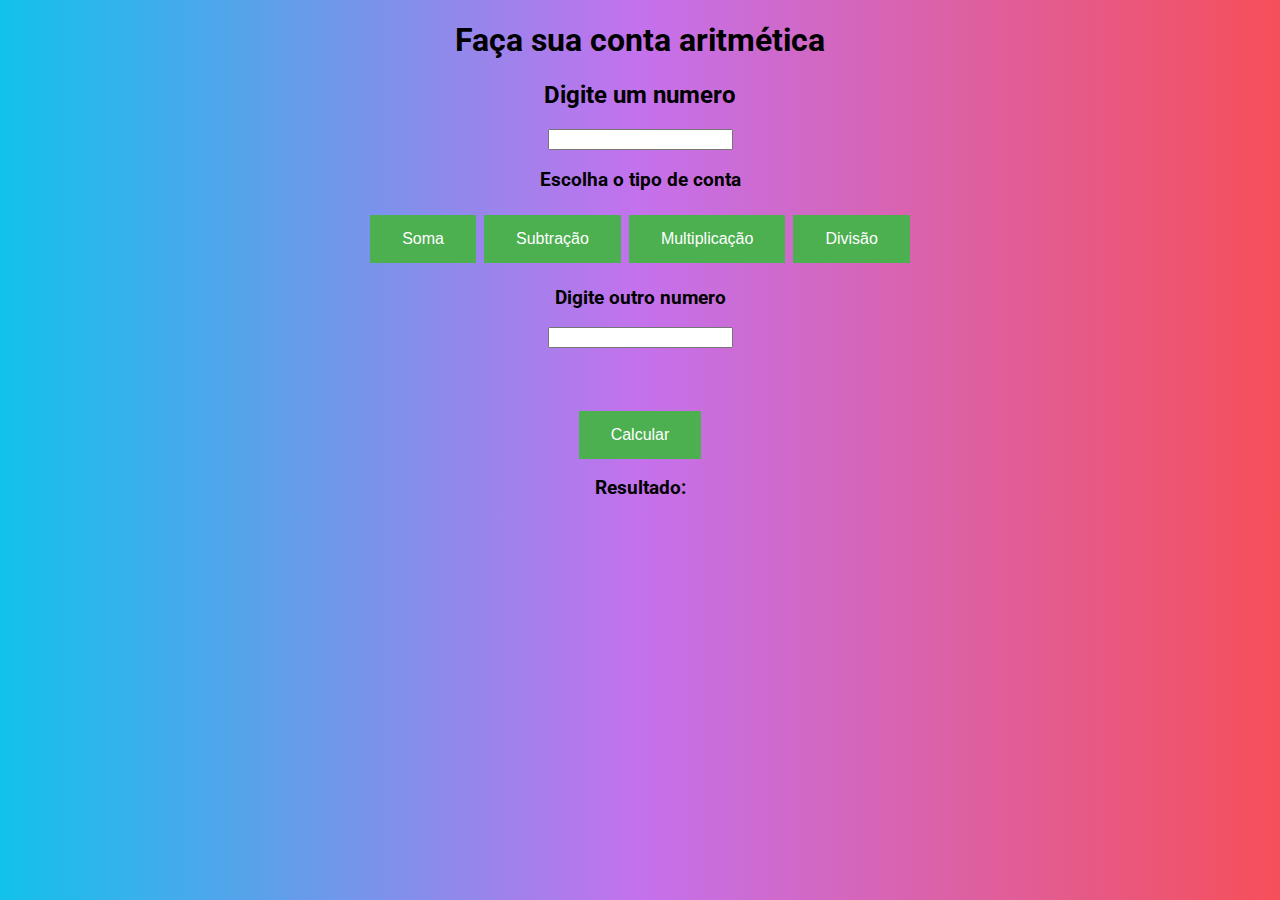
==== index.html @ d208d24f "Add files via upload" ====
<!DOCTYPE html>
<html lang="en">

<head>
    <meta charset="UTF-8">
    <meta name="viewport" content="width=device-width, initial-scale=1.0">
    <title>Calcule</title>
    <link rel="stylesheet" href="./src1/css1/index.css">
</head>


<body>
    <div class="tit">
        <h1>Faça sua conta aritmética</h1>
        <h2>Digite um numero</h2>
    </div>

    <div class="tit1"><input type="number" id="n1">
        <h3>Escolha o tipo de conta</h3>
    </div>

    <div class="button1"><button type="button" onclick="sinal()">Soma</button>

        <button type="button" onclick="sinal1()">Subtração</button>

        <button type="button" onclick="sinal2()">Multiplicação</button>

        <button type="button" onclick="sinal3()">Divisão</button>
    </div>

    <div class="tit2">
        <h3>Digite outro numero</h3>

        <input type="number" id="n2">
    </div>

    <div class="button2"> <button type="button" onclick="calcular()">Calcular</button></div>

    <div class="result">
        <h3 id="resultado">Resultado:</h3>
    </div>
    <script src="./src1/js/index.js"></script>
</body>

</html>
---- src1/css1/index.css ----
@import url('https://fonts.googleapis.com/css2?family=Roboto:wght@300&display=swap');

.tit {
    text-align: center;
}

.tit1 {
    text-align: center;
}

.button1 {
    text-align: center;
    margin: 20px 0;
}

.tit2 {
    text-align: center;
    height: 100px;
}

.button2 {
    text-align: center;
    height: 50px;
    margin: 20px 0;
}

.result {
    text-align: center;
}

body {
    background: linear-gradient(to right, #12c2e9, #c471ed, #f64f59);
}

body {
    font-family: 'Roboto', sans-serif;
}


button {
    background-color: #4CAF50;
    border: none;
    color: white;
    padding: 15px 32px;
    text-align: center;
    text-decoration: none;
    display: inline-block;
    font-size: 16px;
    margin: 4px 2px;
    cursor: pointer;
}
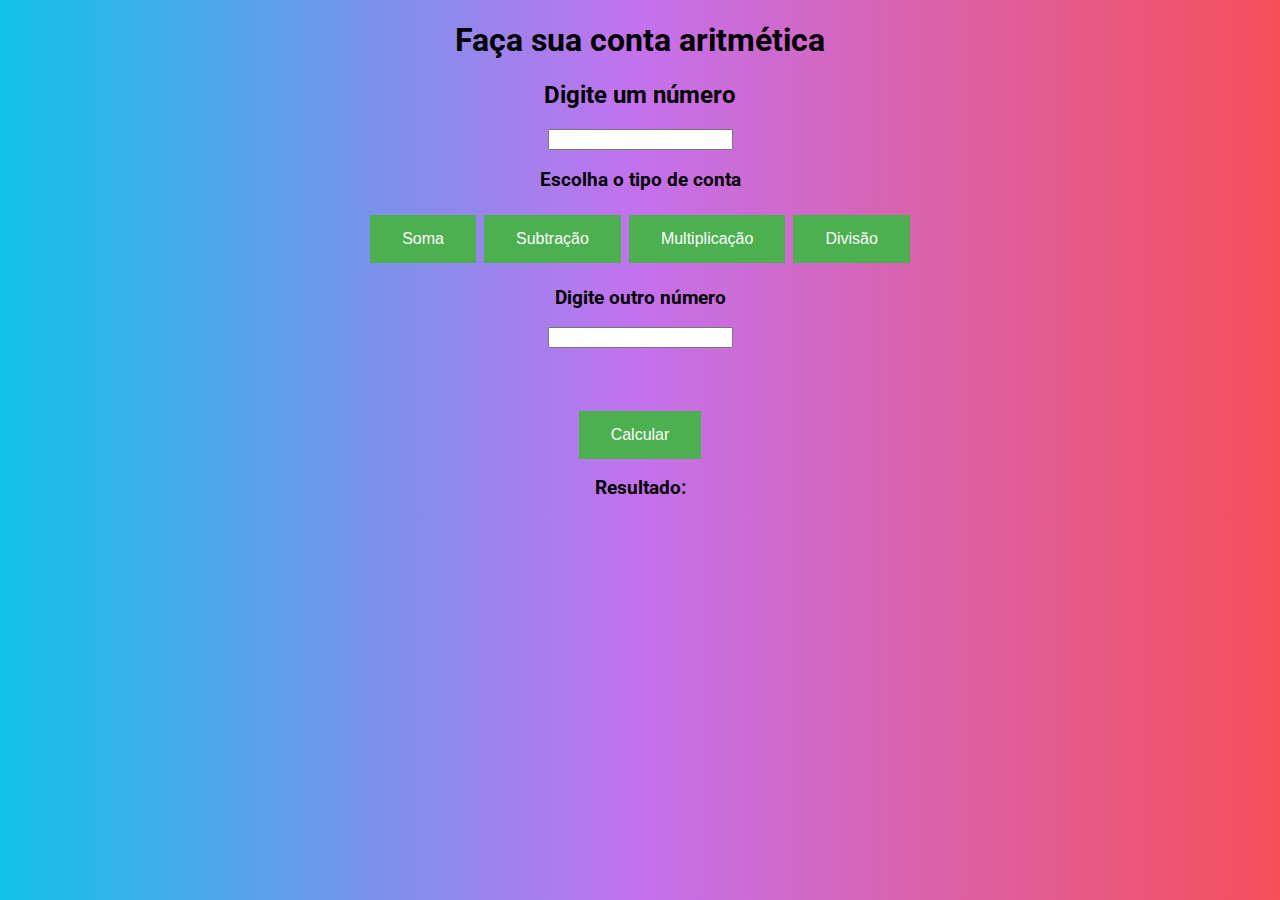
==== commit 62c04da0: "Update index.html" ====
--- a/index.html
+++ b/index.html
@@ -6,13 +6,14 @@
     <meta name="viewport" content="width=device-width, initial-scale=1.0">
     <title>Calcule</title>
     <link rel="stylesheet" href="./src1/css1/index.css">
+    <link rel="icon" href="./src1/css1/iconn.png">
 </head>
 
 
 <body>
     <div class="tit">
         <h1>Faça sua conta aritmética</h1>
-        <h2>Digite um numero</h2>
+        <h2>Digite um número</h2>
     </div>
 
     <div class="tit1"><input type="number" id="n1">
@@ -29,7 +30,7 @@
     </div>
 
     <div class="tit2">
-        <h3>Digite outro numero</h3>
+        <h3>Digite outro número</h3>
 
         <input type="number" id="n2">
     </div>
@@ -42,4 +43,4 @@
     <script src="./src1/js/index.js"></script>
 </body>
 
-</html>+</html>
